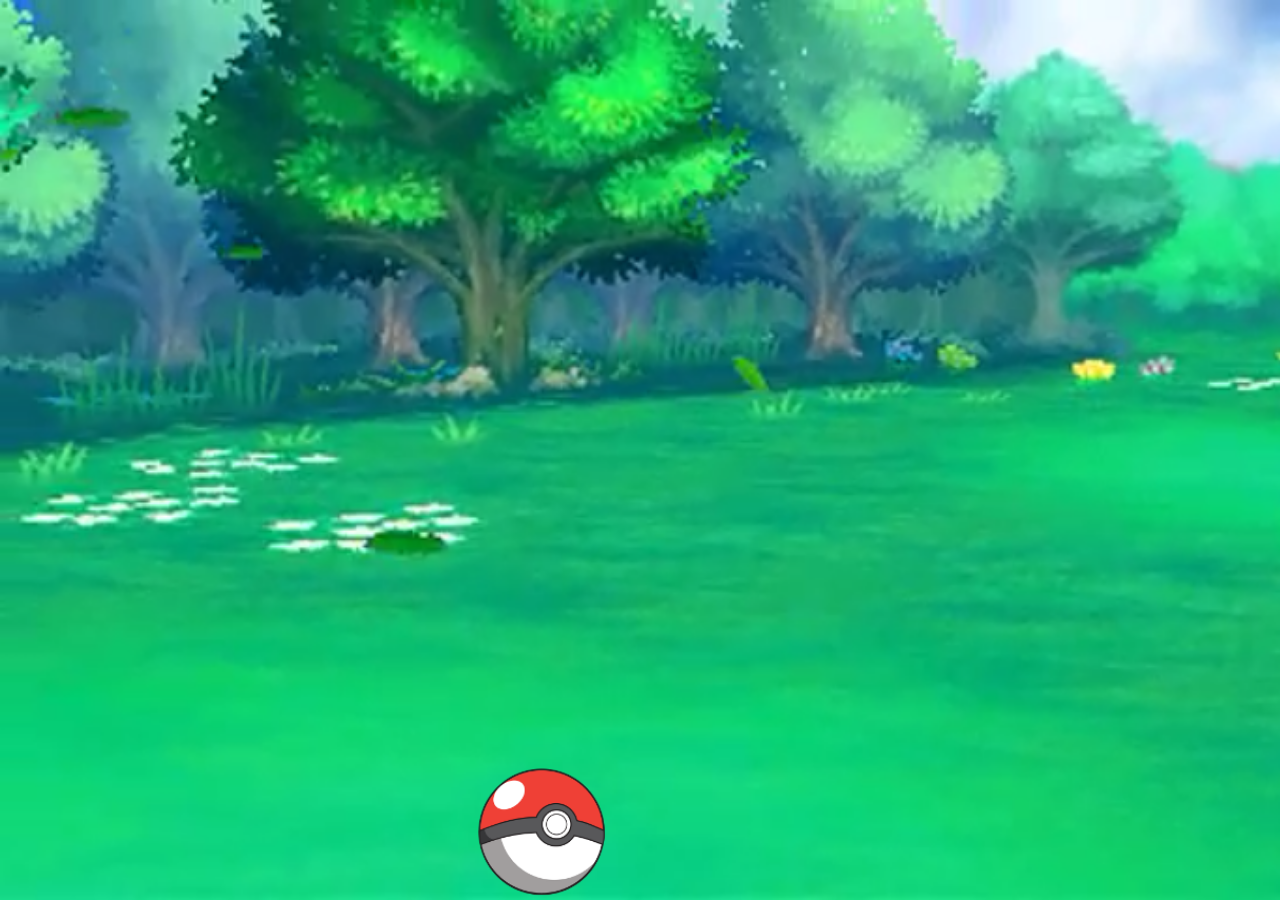
==== battle.htm @ c83df5b5 "first commit cloned from pdg" ====
<html>
<head>
<meta http-equiv="content-type" content="text/html; charset=UTF-8" />
<meta charset="UTF-8">
<meta name="description" content="battle, Pokémon: PLIS don't GO!">
<meta name="keywords" content="PokemonGo, pokemon, go, argentina, latinoamerica, cuando llega pokemon go">
<meta name="author" content="ode2logo | Emiliano Pujol">
<!--<script src="https://code.jquery.com/jquery-3.1.0.min.js"></script>-->
<script src="jquery.js"></script>
<meta name="viewport" content="initial-scale=1.0, user-scalable=no, width=device-width, height=device-height">
<link rel="shortcut icon" href="favicon.png">
<link rel="icon" href="favicon.png">
<link rel="favicon" href="favicon.png">
<!--<LINK rel="StyleSheet" href="style.css?ra=1" type="text/css">
<LINK rel="StyleSheet" href="jquery.alerts.css" type="text/css">
<LINK rel="StyleSheet" href="jquery.ui.css" type="text/css">-->
<title>Dont Go Battle</title>
<script>
//var $=window.parent.$;
var stepball=0;
var video;
var error;
var pokemon;
var xpoke=0;
var ypoke=0;
var zpoke=0;
var pokimg;
var pokeball;
var drine=[];
var stateball=0;
var si;
var xball=0;
var yball=0;
var zball=0;
var bang=0;
var xspd=0;
var yspd=0;
var bspd=0;
var viwi;
var vihe;

//$(window).load(function ()
$(document).ready(function () {
    si=setInterval(checkBall,25);
    video=$("#video");
    viwi=parseInt(video.css('width'));
    vihe=parseInt(video.css('height'));
    error=$("#error");
    pokemon=$("#pokemon");
    pokimg=$("#pokimg");
    pokeball=$("#pokeball");
    piwi=pokeball[0].width;
    pihe=pokeball[0].height;
    drine=[];

    video.css({backgroundImage:'url(bgbat.png)',backgroundSize:'cover'});
    //pokimg.on("click",function () {alert("El Pokémon ha escapado.");window.history.back()});
    fustart=function(){if(stateball<=2)relocatePokemon(rand(-100,100),rand(-50,50),rand(5,15))};
    pokimg.on("load",function () {pokimg.css({top:'110%',left:rand(0,70)+'%'});fustart();});
    pokimg.attr('src','pokes_front/'+location.hash.substr(1)+'.gif');
    setInterval(fustart,15000);
    pokeball[0].ontouchstart=function (ev) {
    	if (stateball==0) {
    		stateball=1;
    	}
    }
    pokemon[0].ontouchmove=function (ev) {
    	if (stateball==1) {
    		pokeball.css({left:ev.touches[0].pageX-piwi/2,top:ev.touches[0].pageY-pihe/2});
    		//console.log(drine);
    		drine.push({ts:Date.now(),x:ev.touches[0].pageX,y:ev.touches[0].pageY});
    		if (drine.length>5) {
    			drine.shift();
    		}
    	}
    }
    pokemon[0].ontouchend=function (ev) {
    	if (stateball==1) {
    		stateball=2;
            stepball=0;
    		var draft={x0:0,y0:0,xi:0,yi:0};
    		drine.forEach(function(v,i,arr) {
    			if (i==0) {
    				draft.x0=v.x;
    				draft.y0=v.y;
    			}
    			if (i==arr.length-1) {
    				draft.xi=v.x;
    				draft.yi=v.y;
    			}
	    		var d=document.createElement("div");
	    		d.className="dot";
	    		pokemon[0].appendChild(d);
	    		/*d.style.left=v.x;
	    		d.style.top=v.y;*/
	    		$(d).css({left:v.x,top:v.y});
	    		//console.log(v.x+':'+v.y);
	    		d.style.backgroundColor="rgb("+(Math.floor(255*i/arr.length))+",255,0)";
	    	});
            xspd=draft.x0-draft.xi;
            yspd=draft.y0-draft.yi;
            bspd=Math.sqrt(Math.pow(xspd,2)+Math.pow(yspd,2));
            bang=Math.acos((draft.x0-draft.xi)/bspd);
            xball=parseInt(pokeball.css('left'))-viwi/2+parseInt(pokeball.css('width'))/2;
            yball=parseInt(pokeball.css('top'))-vihe/2+parseInt(pokeball.css('height'))/2;
            zball=0;
            console.log(draft,bang,bspd,xball,yball);
    	}
    }
    pokemon[0].ontouchcancel=pokemon[0].ontouchend;
    pokemon[0].oncontextmenu=function (ev) {
        ev.preventDefault();
        ev.stopPropagation();
    }
});

function activarRA() {
    navigator.getMedia = ( navigator.getUserMedia ||
                       navigator.webkitGetUserMedia ||
                       navigator.mozGetUserMedia ||
                       navigator.msGetUserMedia);
    navigator.getMedia (
       {
          video: true,
          audio: false
       },
       function(localMediaStream) {
          var vid = video[0];
          vid.src = window.URL.createObjectURL(localMediaStream);
          vid.onloadedmetadata = function(e) {
              vid.play();
          };
          video.css({backgroundImage:'none'});
       },
       function(err) {
           //alert("Por favor, activa tu cámara.");
           video.css({backgroundImage:'url(bgbat.png)',backgroundSize:'cover'});
       }

   );
}

function checkBall() {
    if (stateball==2) {
        var dy=yspd/9;
        var dx=xspd/7;
        stepball++;
        xball-=dx;
        yball-=dy;
        if (zball<45) zball+=0.2;
        xspd*=0.9;
        yspd-=13;
        relocatePokeball(xball,yball,zball);
        if (yspd<0&&stepball>30) {
            if (yball>vihe/3) {
                stateball=9;
                //alert("Fail Poke...");
                //alert(stepball+"=>"+zball+" / "+zpoke);
            } else if (yball>-25) {
                if (Math.abs(zball-zpoke)<=3&&Math.sqrt(Math.pow(xball-xpoke,2)+Math.pow(yball-ypoke,2))<150) {
                    //alert("Catching...");
                    stateball=3;
                }
            }
        }
    } else if (stateball==3) {
        pokimg.css({borderSpacing:1}).animate({borderSpacing:9},{
            step: function(now,fx){$(this).css({filter:'brightness('+Math.round(now)+')',width:(35-30*now/fx.end)+'%'});relocatePokemon(xball,yball,zball,true);},
            complete: function(){stateball=4},
            duration: 1000
        });
        stateball=3.5;
    } else if (stateball==4) {
        pokimg.hide();
        pokeball.css({borderSpacing:0}).animate({borderSpacing:9.5},{
            step: function(now,fx){$(this).css({transform:'rotate('+Math.round(Math.sin(now)*25)+'deg)'});},
            complete: function(){if(rand(0,9)==1)stateball=5;else if(rand(0,9)==1)stateball=7;else stateball=4;},
            easing:'linear',
            duration: 1000
        });
        stateball=4.5;
    } else if (stateball==5) {
        stateball=5.5;
        alert("Capturado!");
        var ref=parseInt(location.hash.substr(1));
        if (!isNaN(ref)&&ref>0) {
            var nom=prompt("Nombre para el Pokémon: ","PokePoke");
            var lso=JSON.parse(localStorage.getItem("lso")||"[]");
            lso.push({rf:ref,nm:nom});
            localStorage.setItem("lso",JSON.stringify(lso));
            window.history.back();
        }
    } else if (stateball==7) {
        pokeball.hide(100);
        pokimg.show().css({borderSpacing:9}).animate({borderSpacing:1},{
            step: function(now,fx){$(this).css({filter:'brightness('+Math.round(now)+')',width:(30*fx.end/now)+'%'});relocatePokemon(xball,yball,zball,true);},
            complete: function(){fustart();stateball=9;},
            duration: 1000
        });
        stateball=7.5;
    } else if (stateball==9) {
        //alert(stepball+"=>"+zball+" / "+zpoke);
        setTimeout(restartPokeball,2000);
        stateball=10;
    }
}

function restartPokeball() {
	drine=[];
	stateball=0;
    pokeball.show();
	pokeball.css({top:'85%',left:'40%',width:'auto',height:'15%'});
	$(".dot").remove();
    pokimg.show().css({filter:'brightness(1)'});
}

function relocatePokeball(x,y,z) {
    xball=x;
    yball=y;
    zball=z||rand(7,15);
    var iwi=parseInt(pokeball.css('width'));
    var ihe=parseInt(pokeball.css('height'));
    var nx=viwi/2-iwi/2+x;
    var ny=vihe/2-ihe/2+y;
    pokeball.css({top:ny,left:nx,height:Math.round(15-zball/15*15)+"%",zIndex:50-zball});
}

function relocatePokemon(x,y,z,now) {
    xpoke=x;
    ypoke=y;
    zpoke=z||rand(5,10);
    var iwi=parseInt(pokimg.css('width'));
    var ihe=parseInt(pokimg.css('height'));
    var nx=viwi/2-iwi/2+x;
    var ny=vihe/2-ihe/2+y;
    if (!now)
        pokimg.animate({top:ny,left:nx,width:Math.round(50-zpoke/25*50)+"%",zIndex:50-zpoke},1500);
    else
        pokimg.css({top:ny,left:nx});
}

function rand(ini,fin) {
    var d=fin-ini;
    return (Math.round(ini+Math.random()*d));
}

</script>
<style>
* {padding:0px;margin:0px}
#video {width:100%;height:100%;position:absolute;z-index:1;top:0px;left:0px;background-color:#222;}
#error {width:100%;color:#fff;position:absolute;z-index:15;top:0;left:0;display:none;
        background-color:rgba(255,0,0,0.7);text-align:center;font-size:5vh;font-family:arial;padding:5vh 0;}
#pokemon {width:100%;height:100%;position:absolute;z-index:10;top:0;left:0;overflow:hidden;
        background-image:url();background-repeat:no-repeat;background-size:cover;background-position:center;}
#pokimg {position:absolute;top:-40%;left:40%;width:40%;z-index:50;}
#pokeball {position:absolute;top:85%;left:37%;width:auto;height:15%;z-index:50}
.dot {position:absolute;width:2px;height:2px;background:white;}
</style>
</head>
<body>

<video id='video'></video>
<div id='error'></div>
<div id='pokemon'>
    <img id='pokimg' src=''/>
    <img id='pokeball' src='pokeball.png'/>
</div>

</body>
</html>
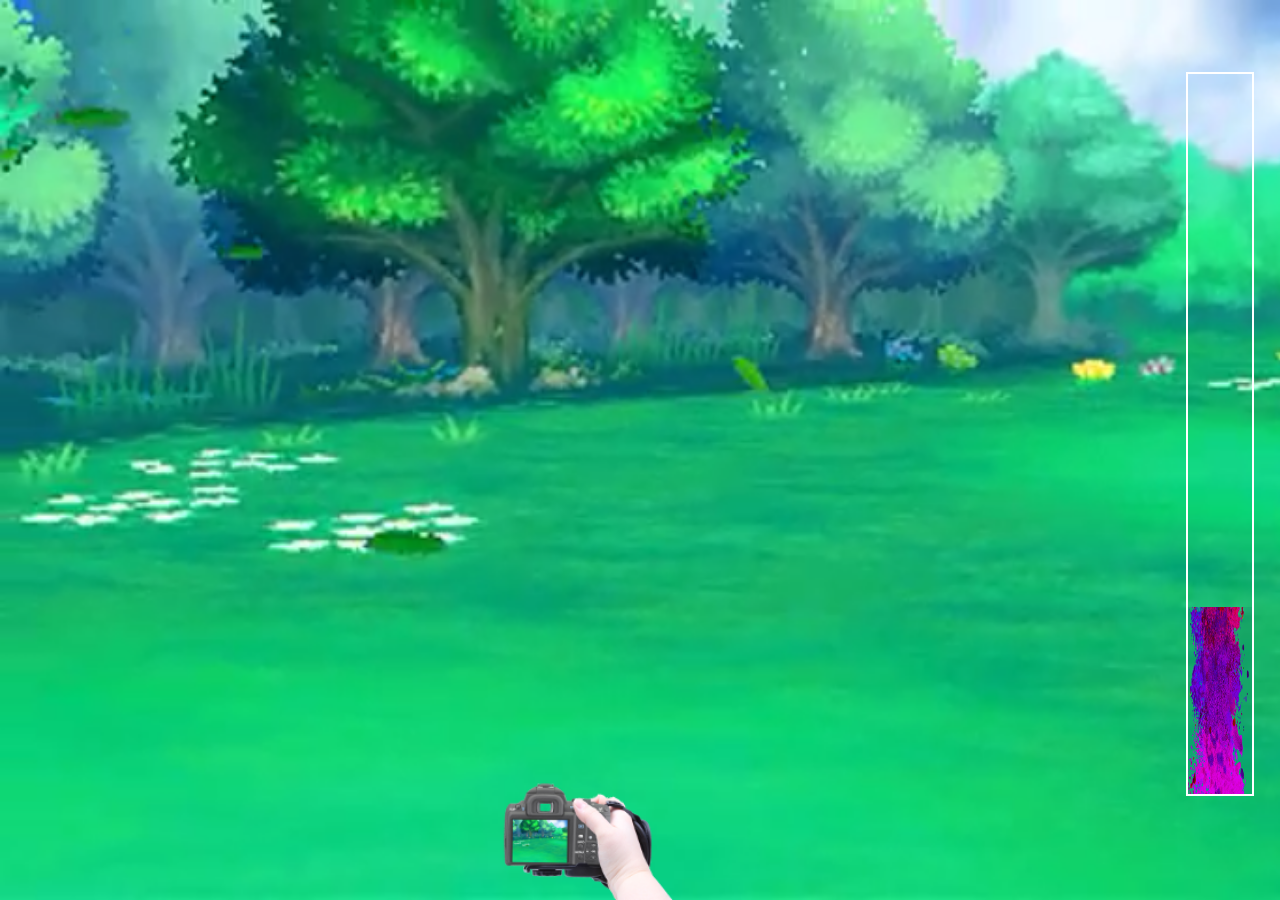
==== commit cb3d6193: "foteandoo" ====
--- a/battle.htm
+++ b/battle.htm
@@ -2,9 +2,9 @@
 <head>
 <meta http-equiv="content-type" content="text/html; charset=UTF-8" />
 <meta charset="UTF-8">
-<meta name="description" content="battle, Pokémon: PLIS don't GO!">
-<meta name="keywords" content="PokemonGo, pokemon, go, argentina, latinoamerica, cuando llega pokemon go">
-<meta name="author" content="ode2logo | Emiliano Pujol">
+<meta name="description" content="Captura la esencia de la fauna misionera">
+<meta name="keywords" content="Movil Fest,Movil,Fest,Misiones,Posadas,Argentina,Tecnologia,Juegos,Anime,Robots,Videojuegos,Celulares,Tablets,Expo,Exposiciones">
+<meta name="author" content="Emiliano Pujol">
 <!--<script src="https://code.jquery.com/jquery-3.1.0.min.js"></script>-->
 <script src="jquery.js"></script>
 <meta name="viewport" content="initial-scale=1.0, user-scalable=no, width=device-width, height=device-height">
@@ -14,7 +14,7 @@
 <!--<LINK rel="StyleSheet" href="style.css?ra=1" type="text/css">
 <LINK rel="StyleSheet" href="jquery.alerts.css" type="text/css">
 <LINK rel="StyleSheet" href="jquery.ui.css" type="text/css">-->
-<title>Dont Go Battle</title>
+<title>Toma una foto</title>
 <script>
 //var $=window.parent.$;
 var stepball=0;
@@ -25,7 +25,9 @@
 var ypoke=0;
 var zpoke=0;
 var pokimg;
-var pokeball;
+var camara;
+var flash;
+var potencia;
 var drine=[];
 var stateball=0;
 var si;
@@ -38,6 +40,8 @@
 var bspd=0;
 var viwi;
 var vihe;
+var pow=26;
+var powC=2;
 
 //$(window).load(function ()
 $(document).ready(function () {
@@ -48,31 +52,40 @@
     error=$("#error");
     pokemon=$("#pokemon");
     pokimg=$("#pokimg");
-    pokeball=$("#pokeball");
-    piwi=pokeball[0].width;
-    pihe=pokeball[0].height;
+    camara=$("#camara");
+    potencia=$("#potencia");
+    flash=$("#flash");
+    piwi=camara[0].width;
+    pihe=camara[0].height;
     drine=[];
 
     video.css({backgroundImage:'url(bgbat.png)',backgroundSize:'cover'});
     //pokimg.on("click",function () {alert("El Pokémon ha escapado.");window.history.back()});
     fustart=function(){if(stateball<=2)relocatePokemon(rand(-100,100),rand(-50,50),rand(5,15))};
     pokimg.on("load",function () {pokimg.css({top:'110%',left:rand(0,70)+'%'});fustart();});
-    pokimg.attr('src','pokes_front/'+location.hash.substr(1)+'.gif');
+    pokimg.attr('src','front/'+location.hash.substr(1)+'.png');
     setInterval(fustart,15000);
-    pokeball[0].ontouchstart=function (ev) {
+    document.oncontextmenu=function(ev){ev.preventDefault();ev.stopPropagation();}
+    $("*").on("contextmenu",function(ev){ev.preventDefault();ev.stopPropagation();});
+    camara[0].ontouchstart=function (ev) {
     	if (stateball==0) {
     		stateball=1;
     	}
+        pow=0;
+        ev.preventDefault();
+        ev.stopPropagation();
     }
     pokemon[0].ontouchmove=function (ev) {
     	if (stateball==1) {
-    		pokeball.css({left:ev.touches[0].pageX-piwi/2,top:ev.touches[0].pageY-pihe/2});
+    		camara.css({left:ev.touches[0].pageX-piwi/2});
     		//console.log(drine);
     		drine.push({ts:Date.now(),x:ev.touches[0].pageX,y:ev.touches[0].pageY});
     		if (drine.length>5) {
     			drine.shift();
     		}
     	}
+        ev.preventDefault();
+        ev.stopPropagation();
     }
     pokemon[0].ontouchend=function (ev) {
     	if (stateball==1) {
@@ -88,30 +101,39 @@
     				draft.xi=v.x;
     				draft.yi=v.y;
     			}
-	    		var d=document.createElement("div");
+	    		/*var d=document.createElement("div");
 	    		d.className="dot";
-	    		pokemon[0].appendChild(d);
+	    		pokemon[0].appendChild(d);*/
 	    		/*d.style.left=v.x;
 	    		d.style.top=v.y;*/
-	    		$(d).css({left:v.x,top:v.y});
+	    		//$(d).css({left:v.x,top:v.y});
 	    		//console.log(v.x+':'+v.y);
-	    		d.style.backgroundColor="rgb("+(Math.floor(255*i/arr.length))+",255,0)";
+	    		//d.style.backgroundColor="rgb("+(Math.floor(255*i/arr.length))+",255,0)";
 	    	});
-            xspd=draft.x0-draft.xi;
-            yspd=draft.y0-draft.yi;
-            bspd=Math.sqrt(Math.pow(xspd,2)+Math.pow(yspd,2));
-            bang=Math.acos((draft.x0-draft.xi)/bspd);
-            xball=parseInt(pokeball.css('left'))-viwi/2+parseInt(pokeball.css('width'))/2;
-            yball=parseInt(pokeball.css('top'))-vihe/2+parseInt(pokeball.css('height'))/2;
-            zball=0;
+            xspd=0;
+            bspd=parseInt(potencia.css('height'))/parseInt(potencia.parent().css('height'));
+            yspd=bspd*20;
+            xball=parseInt(camara.css('left'))+parseInt(camara.css('width'))/2;
+            yball=parseInt(camara.css('top'))+parseInt(camara.css('height'))/2;
+            zball=2;
+            camara.animate({top:vihe},300);
+            flash.parent().css({display:'block',backgroundColor:"rgba(255,255,255,1)",borderSpacing:100});
+            flash.parent().animate({borderSpacing:0},{
+                delay:500,
+                step:function (now,tw) { $(this).css({backgroundColor:"rgba(255,255,255,"+(parseInt(now/10)/10)+")"}); }
+            });//*/
             console.log(draft,bang,bspd,xball,yball);
     	}
+        ev.preventDefault();
+        ev.stopPropagation();
     }
     pokemon[0].ontouchcancel=pokemon[0].ontouchend;
     pokemon[0].oncontextmenu=function (ev) {
         ev.preventDefault();
         ev.stopPropagation();
     }
+    /*activarRA();
+    alert("yei");*/
 });
 
 function activarRA() {
@@ -141,89 +163,76 @@
 }
 
 function checkBall() {
-    if (stateball==2) {
-        var dy=yspd/9;
-        var dx=xspd/7;
+    if (stateball==1) {
+        if (pow==100||pow==0) powC=-powC;
+        pow+=powC;
+        potencia.css({height:pow+'%'});
+    } else if (stateball==2) {
+        var dy=yspd;
+        yspd=yspd*0.98;
+        zball=zball*1.05;
+        //var dx=xspd/7;
         stepball++;
-        xball-=dx;
+        //xball-=dx;
         yball-=dy;
-        if (zball<45) zball+=0.2;
-        xspd*=0.9;
-        yspd-=13;
-        relocatePokeball(xball,yball,zball);
-        if (yspd<0&&stepball>30) {
-            if (yball>vihe/3) {
+        //if (zball<45) zball+=0.2;
+        //xspd*=0.9;
+        //yspd-=13;
+        relocateFlash(xball,yball,zball);
+        if (stepball>30) {
+            var pf={x:parseInt(flash.css('left'))+parseInt(flash.css('width'))/2,
+                    y:parseInt(flash.css('top'))+parseInt(flash.css('height'))/2,
+                    r:parseInt(flash.css('width'))/2+parseInt(flash.css('height'))/2};
+            var pp={x:parseInt(pokimg.css('left'))+parseInt(pokimg.css('width'))/2,
+                    y:parseInt(pokimg.css('top'))+parseInt(pokimg.css('height'))/2,
+                    r:parseInt(pokimg.css('width'))/2+parseInt(pokimg.css('height'))/2};
+            //console.log(pf,pp);
+            var acum=Math.abs(pf.x-pp.x)+Math.abs(pf.y-pp.y)+Math.abs(pf.r-pp.r);
+            console.log(acum);
+            if (acum>90) {
                 stateball=9;
                 //alert("Fail Poke...");
+                showError("Intenta otra vez");
+                error.css({backgroundColor:'rgba(240,80,0,0.7)'});
                 //alert(stepball+"=>"+zball+" / "+zpoke);
-            } else if (yball>-25) {
-                if (Math.abs(zball-zpoke)<=3&&Math.sqrt(Math.pow(xball-xpoke,2)+Math.pow(yball-ypoke,2))<150) {
-                    //alert("Catching...");
-                    stateball=3;
-                }
+            } else {
+                showError("Buena fotografia!");
+                error.css({backgroundColor:'rgba(0,240,80,0.7)'});
+                stateball=9;
             }
         }
-    } else if (stateball==3) {
-        pokimg.css({borderSpacing:1}).animate({borderSpacing:9},{
-            step: function(now,fx){$(this).css({filter:'brightness('+Math.round(now)+')',width:(35-30*now/fx.end)+'%'});relocatePokemon(xball,yball,zball,true);},
-            complete: function(){stateball=4},
-            duration: 1000
-        });
-        stateball=3.5;
-    } else if (stateball==4) {
-        pokimg.hide();
-        pokeball.css({borderSpacing:0}).animate({borderSpacing:9.5},{
-            step: function(now,fx){$(this).css({transform:'rotate('+Math.round(Math.sin(now)*25)+'deg)'});},
-            complete: function(){if(rand(0,9)==1)stateball=5;else if(rand(0,9)==1)stateball=7;else stateball=4;},
-            easing:'linear',
-            duration: 1000
-        });
-        stateball=4.5;
-    } else if (stateball==5) {
-        stateball=5.5;
-        alert("Capturado!");
-        var ref=parseInt(location.hash.substr(1));
-        if (!isNaN(ref)&&ref>0) {
-            var nom=prompt("Nombre para el Pokémon: ","PokePoke");
-            var lso=JSON.parse(localStorage.getItem("lso")||"[]");
-            lso.push({rf:ref,nm:nom});
-            localStorage.setItem("lso",JSON.stringify(lso));
-            window.history.back();
-        }
-    } else if (stateball==7) {
-        pokeball.hide(100);
-        pokimg.show().css({borderSpacing:9}).animate({borderSpacing:1},{
-            step: function(now,fx){$(this).css({filter:'brightness('+Math.round(now)+')',width:(30*fx.end/now)+'%'});relocatePokemon(xball,yball,zball,true);},
-            complete: function(){fustart();stateball=9;},
-            duration: 1000
-        });
-        stateball=7.5;
+    } else if (stateball==8) {
+        camara.hide(100);
+        stateball=9;
     } else if (stateball==9) {
         //alert(stepball+"=>"+zball+" / "+zpoke);
-        setTimeout(restartPokeball,2000);
+        setTimeout(restartcamara,1000);
         stateball=10;
     }
 }
 
-function restartPokeball() {
+function restartcamara() {
 	drine=[];
 	stateball=0;
-    pokeball.show();
-	pokeball.css({top:'85%',left:'40%',width:'auto',height:'15%'});
+    camara.show();
+	camara.css({top:'85%',left:'40%',width:'auto',height:'15%'});
 	$(".dot").remove();
     pokimg.show().css({filter:'brightness(1)'});
-}
-
-function relocatePokeball(x,y,z) {
-    xball=x;
-    yball=y;
-    zball=z||rand(7,15);
-    var iwi=parseInt(pokeball.css('width'));
-    var ihe=parseInt(pokeball.css('height'));
-    var nx=viwi/2-iwi/2+x;
-    var ny=vihe/2-ihe/2+y;
-    pokeball.css({top:ny,left:nx,height:Math.round(15-zball/15*15)+"%",zIndex:50-zball});
-}
+    flash.parent().css({display:'none'});
+}
+
+function relocateFlash(x,y,z) {
+    flash.css({width:Math.round(35-z/35*35)+"%",height:Math.round(35-z/35*35)+"%",zIndex:50-z});
+    var iwi=parseInt(flash.css('width'));
+    var ihe=parseInt(flash.css('height'));
+    var nx=x-iwi/2;
+    var ny=y-ihe/2;
+    flash.css({top:ny,left:nx});
+}
+
+/*$(window).resize(function() {
+    //setTimeout(function(){location.reload()},200);
+});*/
 
 function relocatePokemon(x,y,z,now) {
     xpoke=x;
@@ -234,14 +243,27 @@
     var nx=viwi/2-iwi/2+x;
     var ny=vihe/2-ihe/2+y;
     if (!now)
-        pokimg.animate({top:ny,left:nx,width:Math.round(50-zpoke/25*50)+"%",zIndex:50-zpoke},1500);
+        pokimg.animate({top:ny,left:nx,width:maximo(viwi,vihe)*(0.15+z/100),zIndex:50-zpoke},1500);
     else
         pokimg.css({top:ny,left:nx});
 }
-
+function minimo(n,m) {
+    if (n<m) return m;
+    else return n;
+}
+function maximo(n,m) {
+    if (n>m) return m;
+    else return n;
+}
 function rand(ini,fin) {
     var d=fin-ini;
     return (Math.round(ini+Math.random()*d));
+}
+function showError(txt) {
+    error.html(txt)
+        .slideDown(500)
+        .delay(3000)
+        .slideUp(500);
 }
 
 </script>
@@ -252,18 +274,31 @@
         background-color:rgba(255,0,0,0.7);text-align:center;font-size:5vh;font-family:arial;padding:5vh 0;}
 #pokemon {width:100%;height:100%;position:absolute;z-index:10;top:0;left:0;overflow:hidden;
         background-image:url();background-repeat:no-repeat;background-size:cover;background-position:center;}
-#pokimg {position:absolute;top:-40%;left:40%;width:40%;z-index:50;}
-#pokeball {position:absolute;top:85%;left:37%;width:auto;height:15%;z-index:50}
+#pokimg {position:absolute;top:-40%;left:40%;width:40%;z-index:11;}
+#camara {position:absolute;top:85%;left:37%;width:auto;height:15%;z-index:100}
 .dot {position:absolute;width:2px;height:2px;background:white;}
+#hojas {display:none;width:100%;height:100%;position:absolute;z-index:14;top:0px;left:0px;overflow:hidden;}
+#flashContainer { display:none;height:100%;width:100%;left:0;top:0;position:absolute;z-index:16;overflow:hidden;background-color:rgba(255,255,255,1);border-spacing:0px; }
+#flash { border:2px dashed #fff; position:absolute; z-index:16; }
+#potenciaContainer { border:2px solid #fff;height:80%;width:5%;right:2%;top:8%;position:absolute;z-index:12; }
+#potencia {width:100%;height:26%;position:absolute;bottom:0;background-image:url(bgpower.png);background-size:cover;background-position:center bottom;}
 </style>
 </head>
 <body>
 
-<video id='video'></video>
+<div id='video'></div>
 <div id='error'></div>
 <div id='pokemon'>
     <img id='pokimg' src=''/>
-    <img id='pokeball' src='pokeball.png'/>
+    <img id='camara' src='camara.png'/>
+    <div id='potenciaContainer'>
+        <div id='potencia'>
+        </div>
+    </div>
+</div>
+<div id='hojas'></div>
+<div id='flashContainer'>
+    <div id='flash'></div>
 </div>
 
 </body>
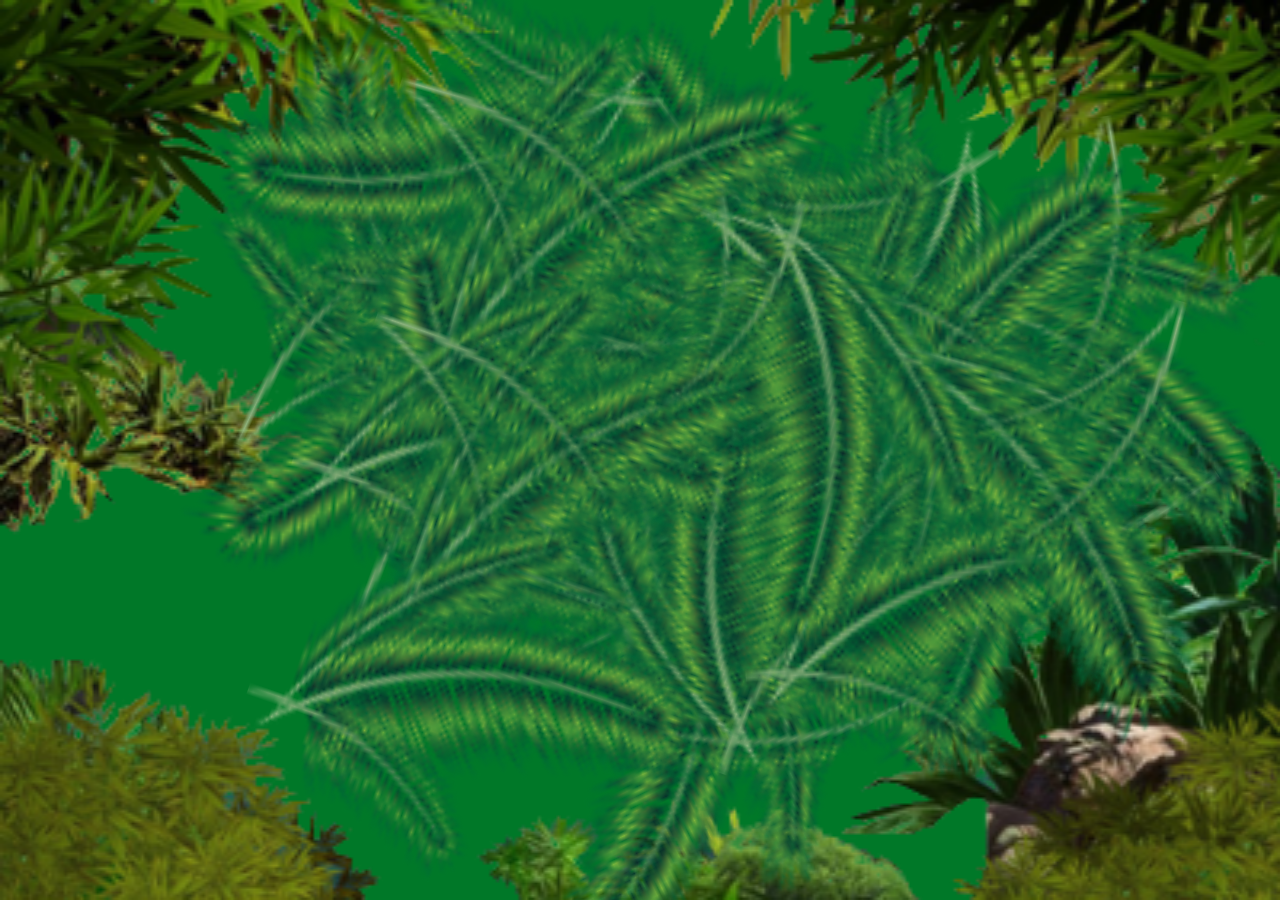
==== commit 07072de1: "hasta el nombre" ====
--- a/battle.htm
+++ b/battle.htm
@@ -7,10 +7,12 @@
 <meta name="author" content="Emiliano Pujol">
 <!--<script src="https://code.jquery.com/jquery-3.1.0.min.js"></script>-->
 <script src="jquery.js"></script>
+<script src="buzz.min.js"></script>
 <meta name="viewport" content="initial-scale=1.0, user-scalable=no, width=device-width, height=device-height">
 <link rel="shortcut icon" href="favicon.png">
 <link rel="icon" href="favicon.png">
 <link rel="favicon" href="favicon.png">
+<LINK rel="StyleSheet" href="fonts.css" type="text/css">
 <!--<LINK rel="StyleSheet" href="style.css?ra=1" type="text/css">
 <LINK rel="StyleSheet" href="jquery.alerts.css" type="text/css">
 <LINK rel="StyleSheet" href="jquery.ui.css" type="text/css">-->
@@ -43,8 +45,8 @@
 var pow=26;
 var powC=2;
 
-//$(window).load(function ()
-$(document).ready(function () {
+$(window).load(function () {
+//$(document).ready(function () {
     si=setInterval(checkBall,25);
     video=$("#video");
     viwi=parseInt(video.css('width'));
@@ -53,25 +55,49 @@
     pokemon=$("#pokemon");
     pokimg=$("#pokimg");
     camara=$("#camara");
+    hojas=$("#hojas");
     potencia=$("#potencia");
     flash=$("#flash");
     piwi=camara[0].width;
     pihe=camara[0].height;
     drine=[];
 
+    for (var h=0;h<12;h++) {
+        hojas.append("<img class='hoja' src='plantas/02b.png' style='left:"+rand(0,50)+"%;top:"+rand(0,50)+"%;transform:rotate("+rand(0,359)+"deg);-webkit-transform:rotate("+rand(0,359)+"deg);'>");
+    }
+    setTimeout(function(){
+        hojas.find(".hoja").each(function (i,v){
+            var ra=rand(0,359);
+            var tt=vihe/2+vihe*3*Math.cos(ra);
+            var tl=viwi/2+viwi*3*Math.sin(ra);
+            $(v).animate({top:tt,left:tl},7000);
+        });
+        hojas.fadeOut(4000);
+    },1500);//*/
+    //hojas.hide();
+
     video.css({backgroundImage:'url(bgbat.png)',backgroundSize:'cover'});
     //pokimg.on("click",function () {alert("El Pokémon ha escapado.");window.history.back()});
     fustart=function(){if(stateball<=2)relocatePokemon(rand(-100,100),rand(-50,50),rand(5,15))};
     pokimg.on("load",function () {pokimg.css({top:'110%',left:rand(0,70)+'%'});fustart();});
-    pokimg.attr('src','front/'+location.hash.substr(1)+'.png');
+    pokimg.attr('src','fronts/'+location.hash.substr(1)+'.png');
+    if (location.hash.substr(1)=='10000') {
+        localStorage.setItem("logros",localStorage.getItem("logros")+"T");
+    } else if (location.hash.substr(1)=='23451') {
+        localStorage.setItem("logros",localStorage.getItem("logros")+"C");
+    } else if (location.hash.substr(1)=='34345') {
+        localStorage.setItem("logros",localStorage.getItem("logros")+"U");
+    } else if (location.hash.substr(1)=='15161') {
+        localStorage.setItem("logros",localStorage.getItem("logros")+"Y");
+    }
     setInterval(fustart,15000);
     document.oncontextmenu=function(ev){ev.preventDefault();ev.stopPropagation();}
     $("*").on("contextmenu",function(ev){ev.preventDefault();ev.stopPropagation();});
-    camara[0].ontouchstart=function (ev) {
+    pokemon[0].ontouchstart=function (ev) {
     	if (stateball==0) {
     		stateball=1;
     	}
-        pow=0;
+        //pow=0;
         ev.preventDefault();
         ev.stopPropagation();
     }
@@ -116,10 +142,11 @@
             xball=parseInt(camara.css('left'))+parseInt(camara.css('width'))/2;
             yball=parseInt(camara.css('top'))+parseInt(camara.css('height'))/2;
             zball=2;
+            playSound("sounds/shutter");
             camara.animate({top:vihe},300);
             flash.parent().css({display:'block',backgroundColor:"rgba(255,255,255,1)",borderSpacing:100});
             flash.parent().animate({borderSpacing:0},{
-                delay:500,
+                duration:500,
                 step:function (now,tw) { $(this).css({backgroundColor:"rgba(255,255,255,"+(parseInt(now/10)/10)+")"}); }
             });//*/
             console.log(draft,bang,bspd,xball,yball);
@@ -135,6 +162,15 @@
     /*activarRA();
     alert("yei");*/
 });
+
+function playSound(url) {
+    var sound;
+    $(function() {
+        sound = new buzz.sound( url, {
+            formats: ['ogg', 'mp3']
+        }).setVolume(100).play();
+    });
+}
 
 function activarRA() {
     navigator.getMedia = ( navigator.getUserMedia ||
@@ -164,7 +200,8 @@
 
 function checkBall() {
     if (stateball==1) {
-        if (pow==100||pow==0) powC=-powC;
+        if (pow==100||pow==0)
+            powC=-powC;
         pow+=powC;
         potencia.css({height:pow+'%'});
     } else if (stateball==2) {
@@ -199,6 +236,8 @@
                 showError("Buena fotografia!");
                 error.css({backgroundColor:'rgba(0,240,80,0.7)'});
                 stateball=9;
+                /********************************/
+                takePhoto();
             }
         }
     } else if (stateball==8) {
@@ -209,6 +248,41 @@
         setTimeout(restartcamara,1000);
         stateball=10;
     }
+}
+
+function takePhoto() {
+    var flasher=[parseInt(flash.css('left')),parseInt(flash.css('top')),parseInt(flash.css('width')),parseInt(flash.css('height'))];
+    //var flasher=[100,100,100,100];
+    var snapshot=document.createElement("canvas");
+    var ctx=snapshot.getContext("2d");
+    snapshot.width=viwi;
+    snapshot.height=vihe;
+    var snapfinal=document.createElement("canvas");
+    var ctxf=snapfinal.getContext("2d");
+    snapfinal.width=flasher[2];
+    snapfinal.height=flasher[3];
+    var nbg=new Image(); nbg.src="bgbat.png";
+    nbg.onload=function() {
+        ctx.drawImage(nbg,0,0,nbg.width,nbg.height,0,0,viwi,vihe);
+        var npk=new Image(); npk.src=pokimg[0].src;
+        npk.onload=function () {
+            var poker=[parseInt(pokimg.css('left')),parseInt(pokimg.css('top')),parseInt(pokimg.css('width')),parseInt(pokimg.css('height'))];
+            ctx.drawImage(npk,0,0,npk.width,npk.height,poker[0],poker[1],poker[2],poker[3]);
+            ctxf.drawImage(snapshot,flasher[0],flasher[1],flasher[2],flasher[3],0,0,flasher[2],flasher[3]);
+            var resultado=$("body").append("<div id='resultado'><button class='descartar' onclick='savePhoto(false)'>Descartar</button> <button class='guardar' onclick='savePhoto(true);'>Guardar</button></div>");
+            resultado=$("#resultado").css({backgroundImage:"url("+snapfinal.toDataURL()+")",width:'30%',height:'30%',left:'33%',top:'98%'})
+                    .animate({width:'73%',height:'73%',left:'13%',top:'8%'},1000);
+        }
+    }
+}
+
+function savePhoto(save){
+    if (save) {
+        var ph=$("#resultado").css("background-image");
+        ph=ph.split("'").join("\"").split("\"")[1];
+        localStorage.setItem("fotos",localStorage.getItem("fotos")+"|"+ph);
+    }
+    $("#resultado").animate({top:vihe},1000,'swing',function(){$(this).remove()});
 }
 
 function restartcamara() {
@@ -277,11 +351,16 @@
 #pokimg {position:absolute;top:-40%;left:40%;width:40%;z-index:11;}
 #camara {position:absolute;top:85%;left:37%;width:auto;height:15%;z-index:100}
 .dot {position:absolute;width:2px;height:2px;background:white;}
-#hojas {display:none;width:100%;height:100%;position:absolute;z-index:14;top:0px;left:0px;overflow:hidden;}
-#flashContainer { display:none;height:100%;width:100%;left:0;top:0;position:absolute;z-index:16;overflow:hidden;background-color:rgba(255,255,255,1);border-spacing:0px; }
-#flash { border:2px dashed #fff; position:absolute; z-index:16; }
+#hojas {background-color:rgba(0,120,40,1);background-image:url(plantas/101.png);background-size:100% 100%;width:100%;height:100%;position:absolute;z-index:14;top:0px;left:0px;overflow:hidden;}
+.hoja {width:50%;height:50%;position:absolute;}
+#flashContainer { display:none;height:100%;width:100%;left:0;top:0;position:absolute;z-index:14;overflow:hidden;background-color:rgba(255,255,255,1);border-spacing:0px; }
+#flash { border:2px dashed #fff; position:absolute; }
 #potenciaContainer { border:2px solid #fff;height:80%;width:5%;right:2%;top:8%;position:absolute;z-index:12; }
 #potencia {width:100%;height:26%;position:absolute;bottom:0;background-image:url(bgpower.png);background-size:cover;background-position:center bottom;}
+#volver {position:absolute;top:2%;left:2%;z-index: 13;}
+#resultado {position:absolute;z-index:14;background-size:100% 100%;border:10px solid #fff;box-shadow:0px 0px 5px #000,0px 0px 5px #000;}
+#resultado button.guardar {position:absolute;bottom:2%;right:2%;}
+#resultado button.descartar {position:absolute;bottom:2%;left:2%;}
 </style>
 </head>
 <body>
@@ -300,6 +379,9 @@
 <div id='flashContainer'>
     <div id='flash'></div>
 </div>
+<div id='volver'>
+    <button onclick='history.go(-1);'>Volver</button>
+</div>
 
 </body>
 </html>
--- a/fonts.css
+++ b/fonts.css
@@ -0,0 +1,200 @@
+/* gujarati */
+@font-face {
+  font-family: 'Baloo Bhai';
+  font-style: normal;
+  font-weight: 400;
+  src: local('Baloo Bhai'), local('BalooBhai-Regular'), url(https://fonts.gstatic.com/s/baloobhai/v1/Thl8sveWrNHDhfpNNerDOSEAvth_LlrfE80CYdSH47w.woff2) format('woff2');
+  unicode-range: U+0964-0965, U+0A80-0AFF, U+200B-200D, U+20B9, U+25CC, U+A830-A839;
+}
+/* vietnamese */
+@font-face {
+  font-family: 'Baloo Bhai';
+  font-style: normal;
+  font-weight: 400;
+  src: local('Baloo Bhai'), local('BalooBhai-Regular'), url(https://fonts.gstatic.com/s/baloobhai/v1/nDTD9j2Z5o8LbxFabLkiRyEAvth_LlrfE80CYdSH47w.woff2) format('woff2');
+  unicode-range: U+0102-0103, U+1EA0-1EF9, U+20AB;
+}
+/* latin-ext */
+@font-face {
+  font-family: 'Baloo Bhai';
+  font-style: normal;
+  font-weight: 400;
+  src: local('Baloo Bhai'), local('BalooBhai-Regular'), url(https://fonts.gstatic.com/s/baloobhai/v1/W_4BpmCqGSUNCApYfZ0rDCEAvth_LlrfE80CYdSH47w.woff2) format('woff2');
+  unicode-range: U+0100-024F, U+1E00-1EFF, U+20A0-20AB, U+20AD-20CF, U+2C60-2C7F, U+A720-A7FF;
+}
+/* latin */
+@font-face {
+  font-family: 'Baloo Bhai';
+  font-style: normal;
+  font-weight: 400;
+  src: local('Baloo Bhai'), local('BalooBhai-Regular'), url(https://fonts.gstatic.com/s/baloobhai/v1/D9UwT_bpBzKK7vWnCxsnw_k_vArhqVIZ0nv9q090hN8.woff2) format('woff2');
+  unicode-range: U+0000-00FF, U+0131, U+0152-0153, U+02C6, U+02DA, U+02DC, U+2000-206F, U+2074, U+20AC, U+2212, U+2215, U+E0FF, U+EFFD, U+F000;
+}
+/* latin */
+@font-face {
+  font-family: 'Indie Flower';
+  font-style: normal;
+  font-weight: 400;
+  src: local('Indie Flower'), local('IndieFlower'), url(https://fonts.gstatic.com/s/indieflower/v8/10JVD_humAd5zP2yrFqw6ugdm0LZdjqr5-oayXSOefg.woff2) format('woff2');
+  unicode-range: U+0000-00FF, U+0131, U+0152-0153, U+02C6, U+02DA, U+02DC, U+2000-206F, U+2074, U+20AC, U+2212, U+2215, U+E0FF, U+EFFD, U+F000;
+}
+/* latin-ext */
+@font-face {
+  font-family: 'Josefin Sans';
+  font-style: normal;
+  font-weight: 400;
+  src: local('Josefin Sans'), local('JosefinSans'), url(https://fonts.gstatic.com/s/josefinsans/v9/xgzbb53t8j-Mo-vYa23n5j0LW-43aMEzIO6XUTLjad8.woff2) format('woff2');
+  unicode-range: U+0100-024F, U+1E00-1EFF, U+20A0-20AB, U+20AD-20CF, U+2C60-2C7F, U+A720-A7FF;
+}
+/* latin */
+@font-face {
+  font-family: 'Josefin Sans';
+  font-style: normal;
+  font-weight: 400;
+  src: local('Josefin Sans'), local('JosefinSans'), url(https://fonts.gstatic.com/s/josefinsans/v9/xgzbb53t8j-Mo-vYa23n5ugdm0LZdjqr5-oayXSOefg.woff2) format('woff2');
+  unicode-range: U+0000-00FF, U+0131, U+0152-0153, U+02C6, U+02DA, U+02DC, U+2000-206F, U+2074, U+20AC, U+2212, U+2215, U+E0FF, U+EFFD, U+F000;
+}
+/* arabic */
+@font-face {
+  font-family: 'Lalezar';
+  font-style: normal;
+  font-weight: 400;
+  src: local('Lalezar'), local('Lalezar-Regular'), url(https://fonts.gstatic.com/s/lalezar/v1/wV2OxjYPHNgjypK6KgpPp_Y6323mHUZFJMgTvxaG2iE.woff2) format('woff2');
+  unicode-range: U+0600-06FF, U+200C-200E, U+2010-2011, U+FB50-FDFF, U+FE80-FEFC;
+}
+/* vietnamese */
+@font-face {
+  font-family: 'Lalezar';
+  font-style: normal;
+  font-weight: 400;
+  src: local('Lalezar'), local('Lalezar-Regular'), url(https://fonts.gstatic.com/s/lalezar/v1/JCoZBSM83NvMZFVk97F11PY6323mHUZFJMgTvxaG2iE.woff2) format('woff2');
+  unicode-range: U+0102-0103, U+1EA0-1EF9, U+20AB;
+}
+/* latin-ext */
+@font-face {
+  font-family: 'Lalezar';
+  font-style: normal;
+  font-weight: 400;
+  src: local('Lalezar'), local('Lalezar-Regular'), url(https://fonts.gstatic.com/s/lalezar/v1/4rmn81TzKve0DEOatW9BsPY6323mHUZFJMgTvxaG2iE.woff2) format('woff2');
+  unicode-range: U+0100-024F, U+1E00-1EFF, U+20A0-20AB, U+20AD-20CF, U+2C60-2C7F, U+A720-A7FF;
+}
+/* latin */
+@font-face {
+  font-family: 'Lalezar';
+  font-style: normal;
+  font-weight: 400;
+  src: local('Lalezar'), local('Lalezar-Regular'), url(https://fonts.gstatic.com/s/lalezar/v1/1DAOO6BooPMSJrLlr2uLug.woff2) format('woff2');
+  unicode-range: U+0000-00FF, U+0131, U+0152-0153, U+02C6, U+02DA, U+02DC, U+2000-206F, U+2074, U+20AC, U+2212, U+2215, U+E0FF, U+EFFD, U+F000;
+}
+/* cyrillic */
+@font-face {
+  font-family: 'Lobster';
+  font-style: normal;
+  font-weight: 400;
+  src: local('Lobster'), local('Lobster-Regular'), url(https://fonts.gstatic.com/s/lobster/v18/c28rH3kclCLEuIsGhOg7evY6323mHUZFJMgTvxaG2iE.woff2) format('woff2');
+  unicode-range: U+0400-045F, U+0490-0491, U+04B0-04B1, U+2116;
+}
+/* vietnamese */
+@font-face {
+  font-family: 'Lobster';
+  font-style: normal;
+  font-weight: 400;
+  src: local('Lobster'), local('Lobster-Regular'), url(https://fonts.gstatic.com/s/lobster/v18/RdfS2KomDWXvet4_dZQehvY6323mHUZFJMgTvxaG2iE.woff2) format('woff2');
+  unicode-range: U+0102-0103, U+1EA0-1EF9, U+20AB;
+}
+/* latin-ext */
+@font-face {
+  font-family: 'Lobster';
+  font-style: normal;
+  font-weight: 400;
+  src: local('Lobster'), local('Lobster-Regular'), url(https://fonts.gstatic.com/s/lobster/v18/9NqNYV_LP7zlAF8jHr7f1vY6323mHUZFJMgTvxaG2iE.woff2) format('woff2');
+  unicode-range: U+0100-024F, U+1E00-1EFF, U+20A0-20AB, U+20AD-20CF, U+2C60-2C7F, U+A720-A7FF;
+}
+/* latin */
+@font-face {
+  font-family: 'Lobster';
+  font-style: normal;
+  font-weight: 400;
+  src: local('Lobster'), local('Lobster-Regular'), url(https://fonts.gstatic.com/s/lobster/v18/cycBf3mfbGkh66G5NhszPQ.woff2) format('woff2');
+  unicode-range: U+0000-00FF, U+0131, U+0152-0153, U+02C6, U+02DA, U+02DC, U+2000-206F, U+2074, U+20AC, U+2212, U+2215, U+E0FF, U+EFFD, U+F000;
+}
+/* latin */
+@font-face {
+  font-family: 'Pacifico';
+  font-style: normal;
+  font-weight: 400;
+  src: local('Pacifico Regular'), local('Pacifico-Regular'), url(https://fonts.gstatic.com/s/pacifico/v7/Q_Z9mv4hySLTMoMjnk_rCfesZW2xOQ-xsNqO47m55DA.woff2) format('woff2');
+  unicode-range: U+0000-00FF, U+0131, U+0152-0153, U+02C6, U+02DA, U+02DC, U+2000-206F, U+2074, U+20AC, U+2212, U+2215, U+E0FF, U+EFFD, U+F000;
+}
+/* cyrillic */
+@font-face {
+  font-family: 'Poiret One';
+  font-style: normal;
+  font-weight: 400;
+  src: local('Poiret One'), local('PoiretOne-Regular'), url(https://fonts.gstatic.com/s/poiretone/v4/cKr_e199f0xMkxMkRbEJXyEAvth_LlrfE80CYdSH47w.woff2) format('woff2');
+  unicode-range: U+0400-045F, U+0490-0491, U+04B0-04B1, U+2116;
+}
+/* latin-ext */
+@font-face {
+  font-family: 'Poiret One';
+  font-style: normal;
+  font-weight: 400;
+  src: local('Poiret One'), local('PoiretOne-Regular'), url(https://fonts.gstatic.com/s/poiretone/v4/3Annd_XP-99FcGbOpm6fVCEAvth_LlrfE80CYdSH47w.woff2) format('woff2');
+  unicode-range: U+0100-024F, U+1E00-1EFF, U+20A0-20AB, U+20AD-20CF, U+2C60-2C7F, U+A720-A7FF;
+}
+/* latin */
+@font-face {
+  font-family: 'Poiret One';
+  font-style: normal;
+  font-weight: 400;
+  src: local('Poiret One'), local('PoiretOne-Regular'), url(https://fonts.gstatic.com/s/poiretone/v4/HrI4ZJpJ3Fh0wa5ofYMK8fk_vArhqVIZ0nv9q090hN8.woff2) format('woff2');
+  unicode-range: U+0000-00FF, U+0131, U+0152-0153, U+02C6, U+02DA, U+02DC, U+2000-206F, U+2074, U+20AC, U+2212, U+2215, U+E0FF, U+EFFD, U+F000;
+}
+/* cyrillic */
+@font-face {
+  font-family: 'Ruslan Display';
+  font-style: normal;
+  font-weight: 400;
+  src: local('Ruslan Display'), local('RuslanDisplay'), url(https://fonts.gstatic.com/s/ruslandisplay/v7/SREdhlyLNUfU1VssRBfs3vU6mWWEjxQfxRM03tsnJcQ.woff2) format('woff2');
+  unicode-range: U+0400-045F, U+0490-0491, U+04B0-04B1, U+2116;
+}
+/* latin-ext */
+@font-face {
+  font-family: 'Ruslan Display';
+  font-style: normal;
+  font-weight: 400;
+  src: local('Ruslan Display'), local('RuslanDisplay'), url(https://fonts.gstatic.com/s/ruslandisplay/v7/SREdhlyLNUfU1VssRBfs3l_MtjXOWllKn5O0FzV_B3I.woff2) format('woff2');
+  unicode-range: U+0100-024F, U+1E00-1EFF, U+20A0-20AB, U+20AD-20CF, U+2C60-2C7F, U+A720-A7FF;
+}
+/* latin */
+@font-face {
+  font-family: 'Ruslan Display';
+  font-style: normal;
+  font-weight: 400;
+  src: local('Ruslan Display'), local('RuslanDisplay'), url(https://fonts.gstatic.com/s/ruslandisplay/v7/SREdhlyLNUfU1VssRBfs3jvvp17aRvIl4sTTLJmOSag.woff2) format('woff2');
+  unicode-range: U+0000-00FF, U+0131, U+0152-0153, U+02C6, U+02DA, U+02DC, U+2000-206F, U+2074, U+20AC, U+2212, U+2215, U+E0FF, U+EFFD, U+F000;
+}
+/* devanagari */
+@font-face {
+  font-family: 'Yatra One';
+  font-style: normal;
+  font-weight: 400;
+  src: local('Yatra One'), local('YatraOne-Regular'), url(https://fonts.gstatic.com/s/yatraone/v1/SoL9Djr48SvZdOLyUyUbYhJtnKITppOI_IvcXXDNrsc.woff2) format('woff2');
+  unicode-range: U+02BC, U+0900-097F, U+1CD0-1CF6, U+1CF8-1CF9, U+200B-200D, U+20A8, U+20B9, U+25CC, U+A830-A839, U+A8E0-A8FB;
+}
+/* latin-ext */
+@font-face {
+  font-family: 'Yatra One';
+  font-style: normal;
+  font-weight: 400;
+  src: local('Yatra One'), local('YatraOne-Regular'), url(https://fonts.gstatic.com/s/yatraone/v1/_hoX5qo0iLRRNIEU5hgWDhJtnKITppOI_IvcXXDNrsc.woff2) format('woff2');
+  unicode-range: U+0100-024F, U+1E00-1EFF, U+20A0-20AB, U+20AD-20CF, U+2C60-2C7F, U+A720-A7FF;
+}
+/* latin */
+@font-face {
+  font-family: 'Yatra One';
+  font-style: normal;
+  font-weight: 400;
+  src: local('Yatra One'), local('YatraOne-Regular'), url(https://fonts.gstatic.com/s/yatraone/v1/H0a_tKbZFF_uY9Nz1_ZUkltXRa8TVwTICgirnJhmVJw.woff2) format('woff2');
+  unicode-range: U+0000-00FF, U+0131, U+0152-0153, U+02C6, U+02DA, U+02DC, U+2000-206F, U+2074, U+20AC, U+2212, U+2215, U+E0FF, U+EFFD, U+F000;
+}
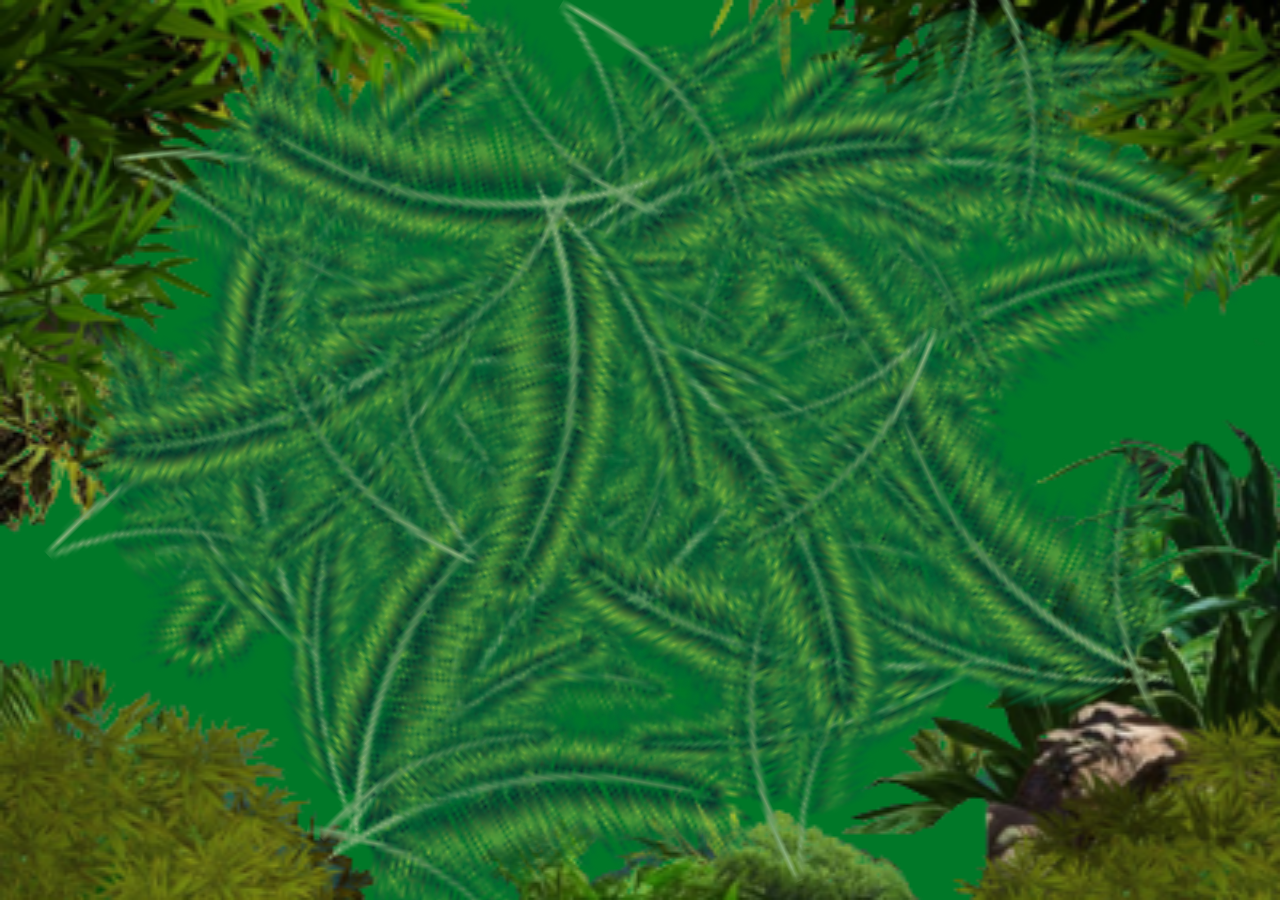
==== commit 5a246ae2: "poks.json" ====
--- a/battle.htm
+++ b/battle.htm
@@ -279,7 +279,10 @@
 function savePhoto(save){
     if (save) {
         var ph=$("#resultado").css("background-image");
-        ph=ph.split("'").join("\"").split("\"")[1];
+        //console.log(ph);
+        ph=ph.split("'").join("").split("\"").join("");
+        ph=ph.substr(4,ph.length-5);
+        //console.log(ph);
         localStorage.setItem("fotos",localStorage.getItem("fotos")+"|"+ph);
     }
     $("#resultado").animate({top:vihe},1000,'swing',function(){$(this).remove()});
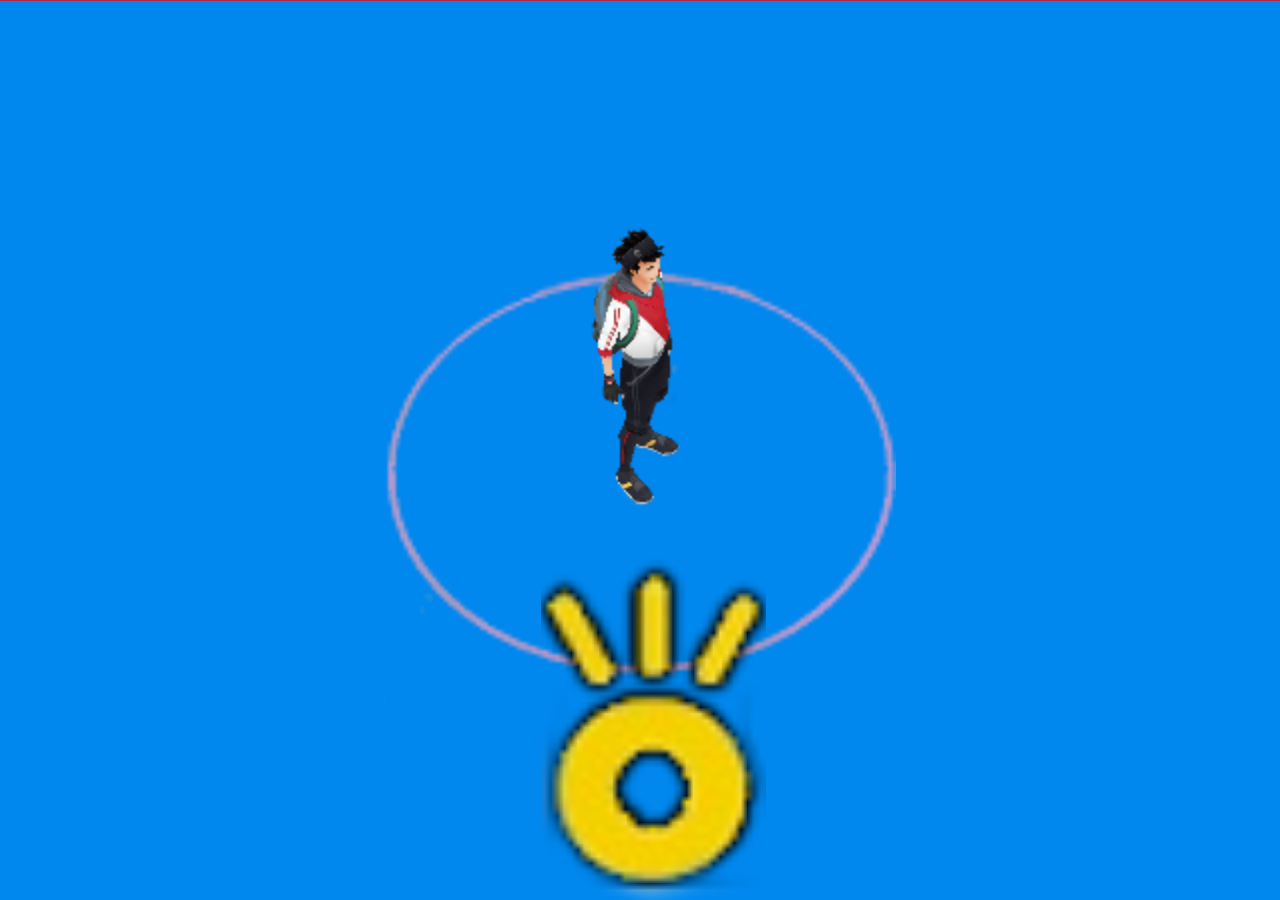
==== commit 2a285129: "yepo" ====
--- a/battle.htm
+++ b/battle.htm
@@ -80,14 +80,23 @@
     //pokimg.on("click",function () {alert("El Pokémon ha escapado.");window.history.back()});
     fustart=function(){if(stateball<=2)relocatePokemon(rand(-100,100),rand(-50,50),rand(5,15))};
     pokimg.on("load",function () {pokimg.css({top:'110%',left:rand(0,70)+'%'});fustart();});
-    pokimg.attr('src','fronts/'+location.hash.substr(1)+'.png');
-    if (location.hash.substr(1)=='10000') {
+    var na=window.atob(location.hash.substr(1));
+    var tna=na.substr(na.lastIndexOf('#%')+2); tna=tna.substr(0,tna.length-5); tna=tna.split("*");
+    var dna=parseInt(na.substr(na.lastIndexOf('#%')-4-13,13));
+    if (!dna||isNaN(dna)||(Date.now()-dna>1000*60&&Date.now()-dna<1000*60*60*6)||(tna[0]+"/"+tna[1]!=localStorage.getItem("idei")+"/"+localStorage.getItem("user"))) {
+        alert("Este enlace ha expirado. Por favor vuelve al mapa.");
+        location.href="map.htm";
+        return false;
+    }
+    var na=na.substr(-5);
+    pokimg.attr('src','fronts/'+na+'.png');
+    if (na=='10000') {
         localStorage.setItem("logros",localStorage.getItem("logros")+"T");
-    } else if (location.hash.substr(1)=='23451') {
+    } else if (na=='23451') {
         localStorage.setItem("logros",localStorage.getItem("logros")+"C");
-    } else if (location.hash.substr(1)=='34345') {
+    } else if (na=='34345') {
         localStorage.setItem("logros",localStorage.getItem("logros")+"U");
-    } else if (location.hash.substr(1)=='15161') {
+    } else if (na=='15161') {
         localStorage.setItem("logros",localStorage.getItem("logros")+"Y");
     }
     setInterval(fustart,15000);
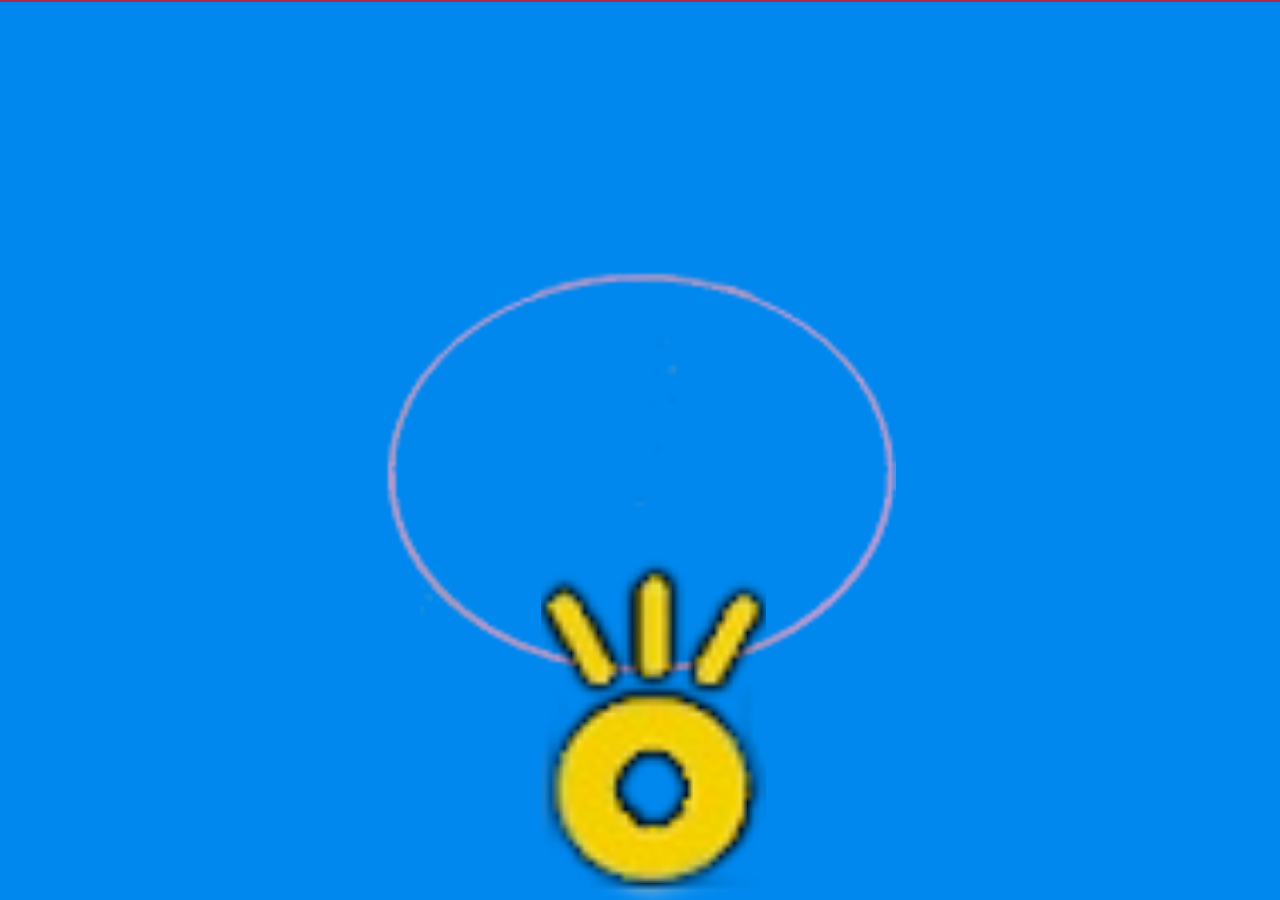
==== commit e1c6e515: "puntos" ====
--- a/battle.htm
+++ b/battle.htm
@@ -44,6 +44,8 @@
 var vihe;
 var pow=26;
 var powC=2;
+var pts=parseInt(localStorage.getItem("puntos"));
+var logros=localStorage.getItem("logros")+'';
 
 $(window).load(function () {
 //$(document).ready(function () {
@@ -90,14 +92,22 @@
     }
     var na=na.substr(-5);
     pokimg.attr('src','fronts/'+na+'.png');
-    if (na=='10000') {
-        localStorage.setItem("logros",localStorage.getItem("logros")+"T");
-    } else if (na=='23451') {
-        localStorage.setItem("logros",localStorage.getItem("logros")+"C");
-    } else if (na=='34345') {
-        localStorage.setItem("logros",localStorage.getItem("logros")+"U");
-    } else if (na=='15161') {
-        localStorage.setItem("logros",localStorage.getItem("logros")+"Y");
+    if (logros.indexOf("T")==-1&&na=='10000') {
+        localStorage.setItem("logros",logros+"T");
+        pts+=1000;
+        localStorage.setItem("puntos",pts);
+    } else if (logros.indexOf("C")==-1&&na=='23451') {
+        localStorage.setItem("logros",logros+"C");
+        pts+=1000;
+        localStorage.setItem("puntos",pts);
+    } else if (logros.indexOf("U")==-1&&na=='34345') {
+        localStorage.setItem("logros",logros+"U");
+        pts+=1000;
+        localStorage.setItem("puntos",pts);
+    } else if (logros.indexOf("Y")==-1&&na=='15161') {
+        localStorage.setItem("logros",logros+"Y");
+        pts+=1000;
+        localStorage.setItem("puntos",pts);
     }
     setInterval(fustart,15000);
     document.oncontextmenu=function(ev){ev.preventDefault();ev.stopPropagation();}
@@ -245,7 +255,8 @@
                 showError("Buena fotografia!");
                 error.css({backgroundColor:'rgba(0,240,80,0.7)'});
                 stateball=9;
-                /********************************/
+                pts+=10;
+                localStorage.setItem("puntos",pts);
                 takePhoto();
             }
         }
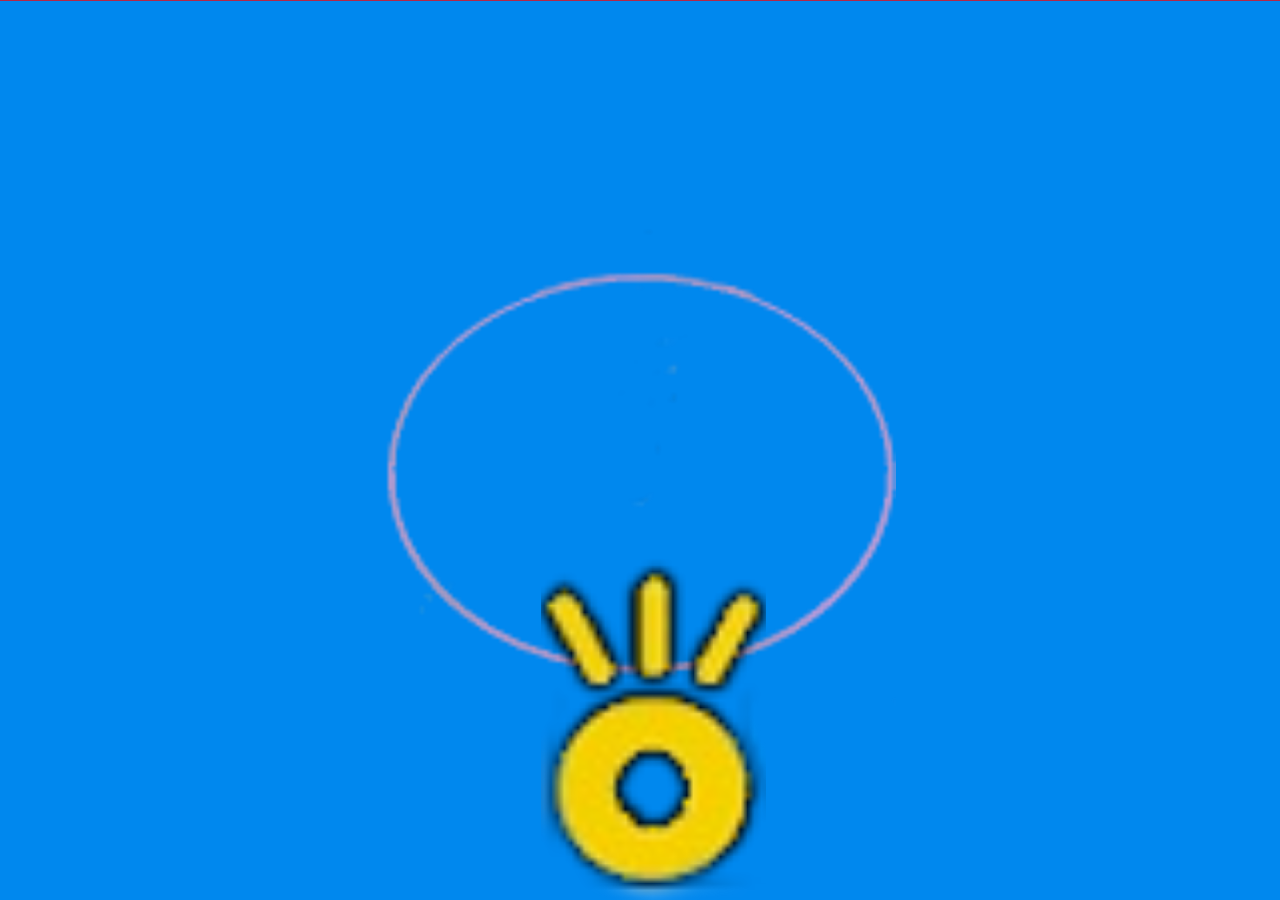
==== commit d8ea2ce5: "jungle and filter" ====
--- a/battle.htm
+++ b/battle.htm
@@ -48,6 +48,7 @@
 var logros=localStorage.getItem("logros")+'';
 
 $(window).load(function () {
+	playSound("sounds/jungle.mp3");
 //$(document).ready(function () {
     si=setInterval(checkBall,25);
     video=$("#video");
